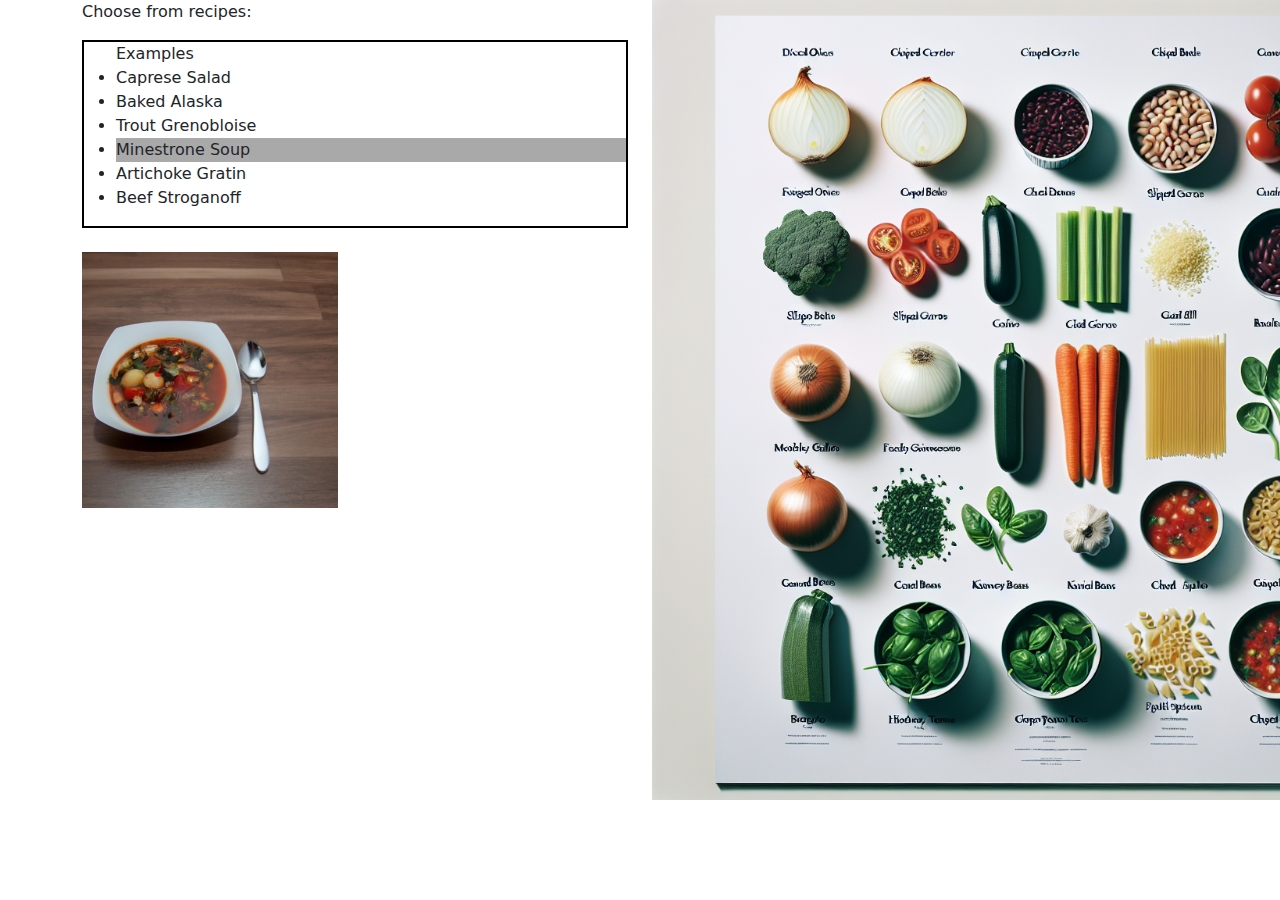
==== index.html @ 284a5312 "added splash page outline" ====
<!DOCTYPE html>
<html lang="en">
<head>
  <meta charset="UTF-8">
  <meta name="viewport" content="width=device-width, initial-scale=1.0">
  <link href="https://cdn.jsdelivr.net/npm/bootstrap@5.3.3/dist/css/bootstrap.min.css" rel="stylesheet" integrity="sha384-QWTKZyjpPEjISv5WaRU9OFeRpok6YctnYmDr5pNlyT2bRjXh0JMhjY6hW+ALEwIH" crossorigin="anonymous">
  <title>Recipe Deconstructor</title>
</head>
<body>
  <div class="container align-items-start">
    <div class="row align-items-start">
      <div class="col-6">
        <p>Choose from recipes:</p>
          <div style="border: solid, 2px,black">
            <ul>Examples
              <li>Caprese Salad</li>
              <li>Baked Alaska</li>
              <li>Trout Grenobloise</li>
              <li style="background-color: darkgray;">Minestrone Soup</li>
              <li>Artichoke Gratin</li>
              <li>Beef Stroganoff</li>
            </ul>
          </div>
          <br>
          <img src="/img/img-CIOKWSDzIWc829oaO7UBqK26.png" alt="">
      </div>
      <div class="col-6">
        <img src="/img/img-1jh6xYtBAFwxPTw5BXm3Z1jm.png" alt="" width="800px;">
      </div>
    </div>
  </div>
  
</body>
</html>
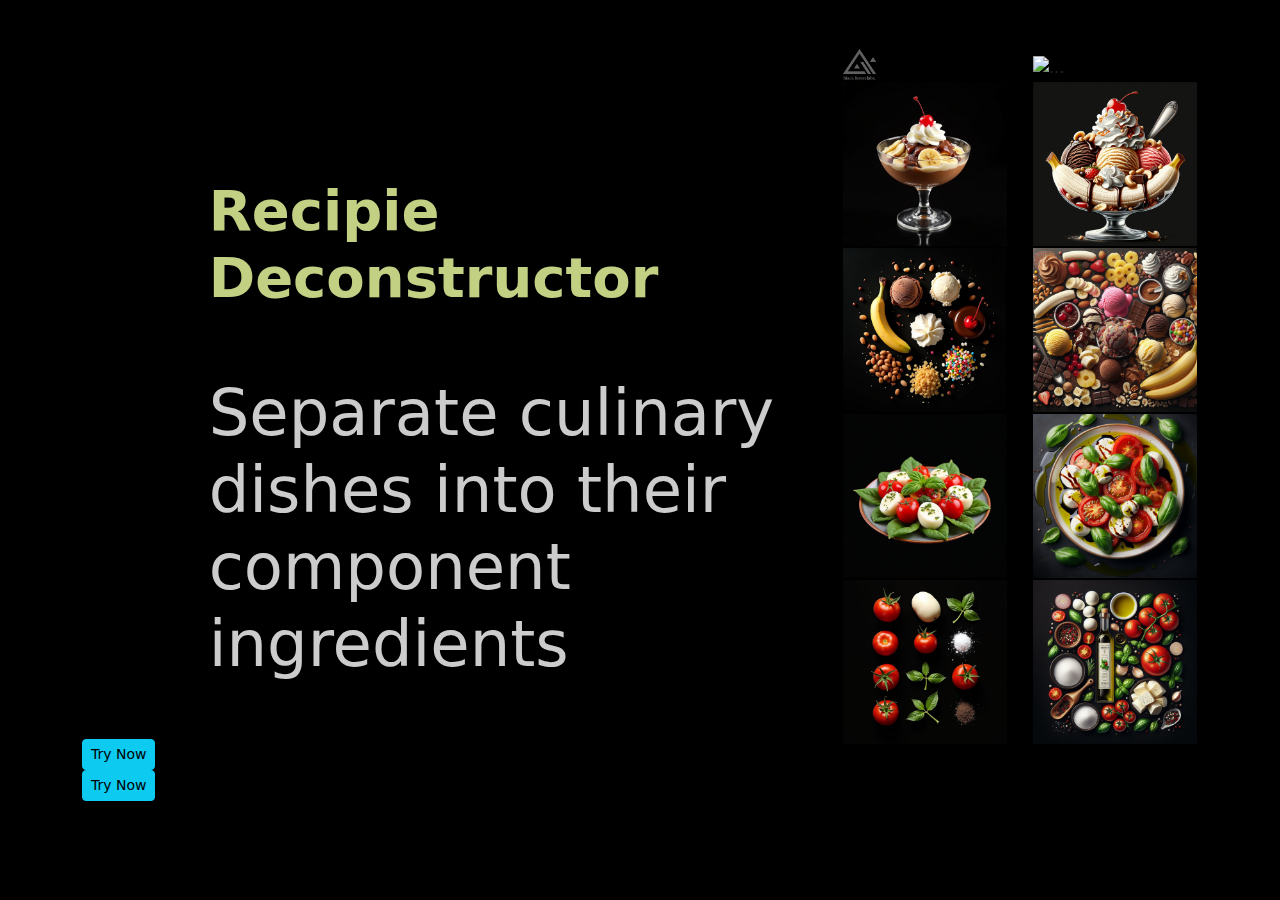
==== commit defc347e: "added splash page" ====
--- a/index.html
+++ b/index.html
@@ -1,34 +1,95 @@
 <!DOCTYPE html>
 <html lang="en">
+
 <head>
   <meta charset="UTF-8">
-  <meta name="viewport" content="width=device-width, initial-scale=1.0">
-  <link href="https://cdn.jsdelivr.net/npm/bootstrap@5.3.3/dist/css/bootstrap.min.css" rel="stylesheet" integrity="sha384-QWTKZyjpPEjISv5WaRU9OFeRpok6YctnYmDr5pNlyT2bRjXh0JMhjY6hW+ALEwIH" crossorigin="anonymous">
-  <title>Recipe Deconstructor</title>
+  <meta name="viewport"
+    content="width=device-width, initial-scale=1.0">
+  <title>Splash Page</title>
+  <link
+    href="https://cdn.jsdelivr.net/npm/bootstrap@5.3.3/dist/css/bootstrap.min.css"
+    rel="stylesheet"
+    integrity="sha384-QWTKZyjpPEjISv5WaRU9OFeRpok6YctnYmDr5pNlyT2bRjXh0JMhjY6hW+ALEwIH"
+    crossorigin="anonymous">
+  <link rel="stylesheet"
+    href="https://cdn.jsdelivr.net/npm/bootstrap-icons@1.11.3/font/bootstrap-icons.min.css">
+  <link rel="stylesheet" href="style.css">
 </head>
-<body>
-  <div class="container align-items-start">
-    <div class="row align-items-start">
-      <div class="col-6">
-        <p>Choose from recipes:</p>
-          <div style="border: solid, 2px,black">
-            <ul>Examples
-              <li>Caprese Salad</li>
-              <li>Baked Alaska</li>
-              <li>Trout Grenobloise</li>
-              <li style="background-color: darkgray;">Minestrone Soup</li>
-              <li>Artichoke Gratin</li>
-              <li>Beef Stroganoff</li>
-            </ul>
-          </div>
-          <br>
-          <img src="/img/img-CIOKWSDzIWc829oaO7UBqK26.png" alt="">
+
+<body style="background-color: rgb(0, 0, 0);">
+  <div class="container mt-5" style="background-color: rgb(0, 0, 0);">
+    <div class="row">
+      <div class="col-8"></div>
+      <div class="col-2  d-flex align-items-end">
+        <div class="card" style="width: 100%; background-color: black; ">
+          <img src="img/blackForestLogoLight.png"  alt="..." style="width: 20%">
+        </div>
       </div>
-      <div class="col-6">
-        <img src="/img/img-1jh6xYtBAFwxPTw5BXm3Z1jm.png" alt="" width="800px;">
+      <div class="col-2 d-flex align-items-end">
+        <div class="card" style="width: 100%; background-color: black;">
+          <img src="img/dallE3Logo.png" alt="..." style="width: 58%">
+        </div>
       </div>
     </div>
+    <div class="row">
+      <div class="col-8 mt-5 justify-content-center">
+        <div class="row mt-5" style="max-height: 20vh;">
+          <div class="col-2"></div>
+          <div class="col-10">
+            <p class="display-4 fw-bold" style="color: #eeffa2d0">Recipie Deconstructor</p>
+          </div>
+        </div>
+        <div class="row justify-content-center mt-5">
+          <div class="col-2"></div>
+          <div class="col-10">
+            <h1 class="display-3" style="color: rgba(255, 255, 255, 0.801)">Separate culinary dishes into their component ingredients<h1>
+          </div>
+        </div>
+        <div class="row mt-5"></div>
+        <div class="row">
+          <div col-6>
+            <button class="btn-info btn btn-sm">Try Now</button>
+          </div>
+          <div col-6>
+            <button class="btn-info btn btn-sm">Try Now</button>
+          </div>
+        </div>
+        <div class="row">
+          
+        </div>
+      </div>
+      <div class="col-2">
+        <div class="card" style="width: 100%; background-color: black; ">
+          <img src="img/bfbsrecipe.png" alt="...">
+        </div>
+        <div class="card" style="width: 100%; background-color: black;">
+          <img src="img/bfbsingredients.png" alt="...">
+        </div>
+        <div class="card" style="width: 100%; background-color: black;">
+          <img src="img/bfcsrecipe.png" alt="...">
+        </div>
+        <div class="card" style="width: 100%; background-color: black;">
+          <img src="img/bfcsingredients.png" alt="...">
+        </div>
+      </div>
+      <div class="col-2">
+        <div class="card" style="width: 100%; background-color: black;">
+          <img src="img/openaibsrecipe.png" alt="...">
+        </div>
+        <div class="card" style="width: 100%; background-color: black;">
+          <img src="img/openaibsingredients.png" alt="...">
+        </div>
+        <div class="card" style="width: 100%; background-color: black;">
+          <img src="img/openaicsrecipe.png" alt="...">
+        </div>
+        <div class="card" style="width: 100%; background-color: black;">
+          <img src="img/openaicsingredients.png" alt="...">
+        </div>
+      </div>
+  
+
+    </div>
   </div>
-  
 </body>
+
 </html>--- a/style.css
+++ b/style.css
@@ -0,0 +1,15 @@
+/* * {
+  border: solid, 1px, rgb(255, 255, 255);
+} */
+
+/* .col {
+  border: solid, 1px, black;
+}
+div {
+  border: solid, 1px, rgb(0, 0, 0);
+}
+ */
+
+.borderImage {
+  border: solid, 3px, black;
+}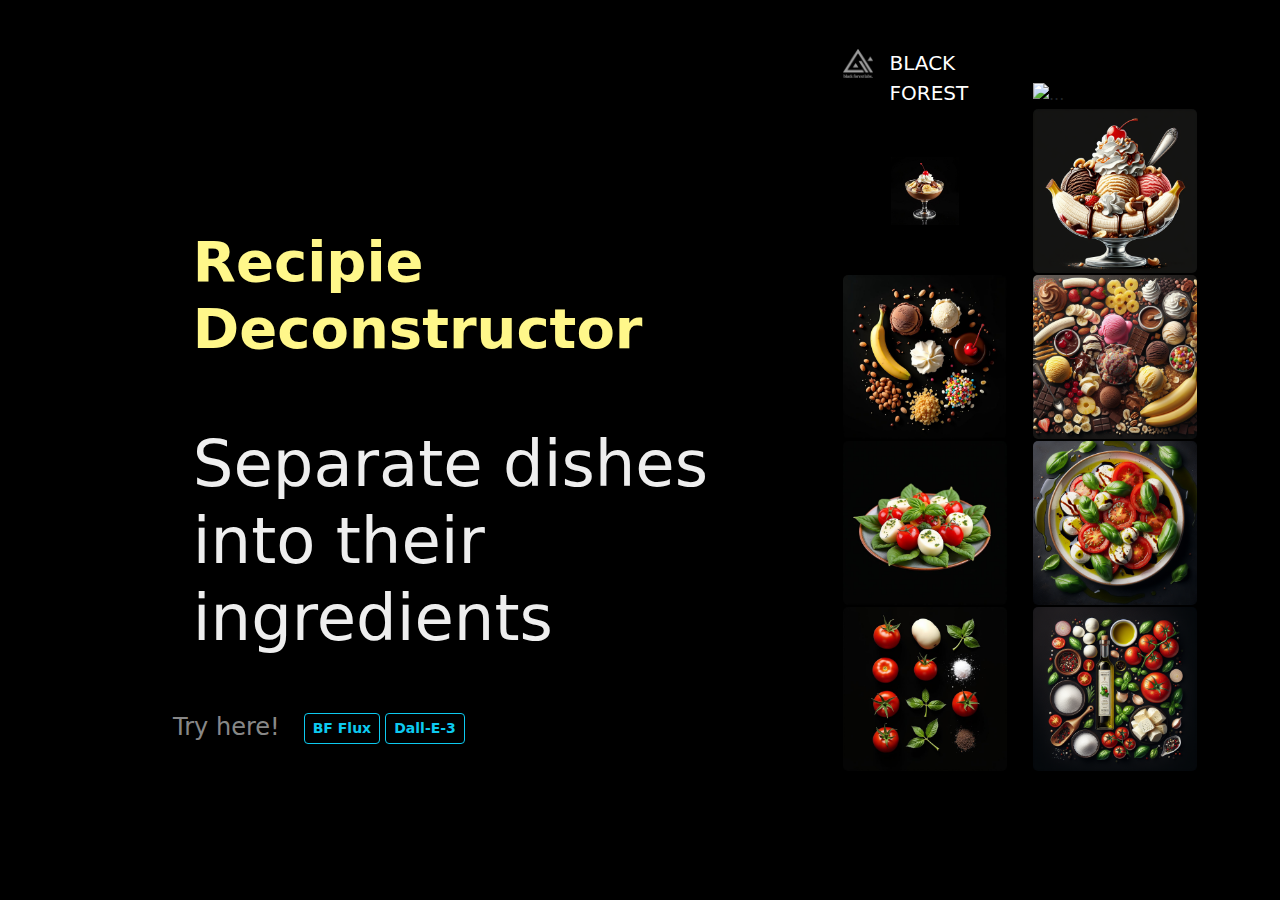
==== commit 609d71f5: "fixed minor design issue" ====
--- a/index.html
+++ b/index.html
@@ -20,9 +20,16 @@
   <div class="container mt-5" style="background-color: rgb(0, 0, 0);">
     <div class="row">
       <div class="col-8"></div>
-      <div class="col-2  d-flex align-items-end">
-        <div class="card" style="width: 100%; background-color: black; ">
-          <img src="img/blackForestLogoLight.png"  alt="..." style="width: 20%">
+      <div class="col-2  d-flex align-items-start">
+        <div class="row">
+          <div class="col-3">
+            <div class="card" style="width: 100%; background-color: black;">
+              <img src="img/logo-with-text_more-1024x970.png"  alt="..." style="width: 140%">
+            </div>
+          </div>
+          <div class="col-9 d-flex align-items-center">
+            <div style="color: white; font-size: 125%;">BLACK FOREST</div>
+          </div>
         </div>
       </div>
       <div class="col-2 d-flex align-items-end">
@@ -30,66 +37,66 @@
           <img src="img/dallE3Logo.png" alt="..." style="width: 58%">
         </div>
       </div>
-    </div>
+    </div> 
     <div class="row">
-      <div class="col-8 mt-5 justify-content-center">
+      <div class="col-7 mt-5 justify-content-center">
         <div class="row mt-5" style="max-height: 20vh;">
           <div class="col-2"></div>
-          <div class="col-10">
-            <p class="display-4 fw-bold" style="color: #eeffa2d0">Recipie Deconstructor</p>
+          <div class="col-10 mt-4">
+            <p class="display-4 fw-bold" style="color: #fff78a">Recipie Deconstructor</p>
           </div>
         </div>
         <div class="row justify-content-center mt-5">
           <div class="col-2"></div>
           <div class="col-10">
-            <h1 class="display-3" style="color: rgba(255, 255, 255, 0.801)">Separate culinary dishes into their component ingredients<h1>
+            <h1 class="display-3" style="color: rgb(238, 238, 238)">Separate dishes into their ingredients<h1>
           </div>
         </div>
         <div class="row mt-5"></div>
         <div class="row">
-          <div col-6>
-            <button class="btn-info btn btn-sm">Try Now</button>
+          <div class="col-4 d-flex justify-content-end">
+            <h4 style="color:rgba(255, 255, 255, 0.548)">Try here!</h4>
           </div>
-          <div col-6>
-            <button class="btn-info btn btn-sm">Try Now</button>
+          <div class="col-4">
+            <a href="blackForestApi.html" type="button" class="btn-outline-info btn btn-sm" style="font-weight: bold;">
+                BF Flux
+            </a>
+            <a href="openAIApi.html" type="button" class="btn-outline-info btn btn-sm" style="font-weight: bold;">
+                Dall-E-3
+            </a>
           </div>
         </div>
-        <div class="row">
-          
-        </div>
       </div>
+      <div class="col-1"></div>
       <div class="col-2">
         <div class="card" style="width: 100%; background-color: black; ">
-          <img src="img/bfbsrecipe.png" alt="...">
+          <img src="img/bfbsrecipe.png" class="card-img p-5" alt="...">
         </div>
         <div class="card" style="width: 100%; background-color: black;">
-          <img src="img/bfbsingredients.png" alt="...">
+          <img src="img/bfbsingredients.png" class="card-img" alt="...">
         </div>
         <div class="card" style="width: 100%; background-color: black;">
-          <img src="img/bfcsrecipe.png" alt="...">
+          <img src="img/bfcsrecipe.png" class="card-img" alt="...">
         </div>
         <div class="card" style="width: 100%; background-color: black;">
-          <img src="img/bfcsingredients.png" alt="...">
+          <img src="img/bfcsingredients.png" class="card-img" alt="...">
         </div>
       </div>
       <div class="col-2">
         <div class="card" style="width: 100%; background-color: black;">
-          <img src="img/openaibsrecipe.png" alt="...">
+          <img src="img/openaibsrecipe.png" class="card-img" alt="...">
         </div>
         <div class="card" style="width: 100%; background-color: black;">
-          <img src="img/openaibsingredients.png" alt="...">
+          <img src="img/openaibsingredients.png" class="card-img" alt="...">
         </div>
         <div class="card" style="width: 100%; background-color: black;">
-          <img src="img/openaicsrecipe.png" alt="...">
+          <img src="img/openaicsrecipe.png" class="card-img" alt="...">
         </div>
         <div class="card" style="width: 100%; background-color: black;">
-          <img src="img/openaicsingredients.png" alt="...">
+          <img src="img/openaicsingredients.png" class="card-img" alt="...">
         </div>
       </div>
-  
-
     </div>
   </div>
 </body>
-
 </html>--- a/style.css
+++ b/style.css
@@ -1,8 +1,8 @@
 /* * {
   border: solid, 1px, rgb(255, 255, 255);
-} */
+}
 
-/* .col {
+.col {
   border: solid, 1px, black;
 }
 div {
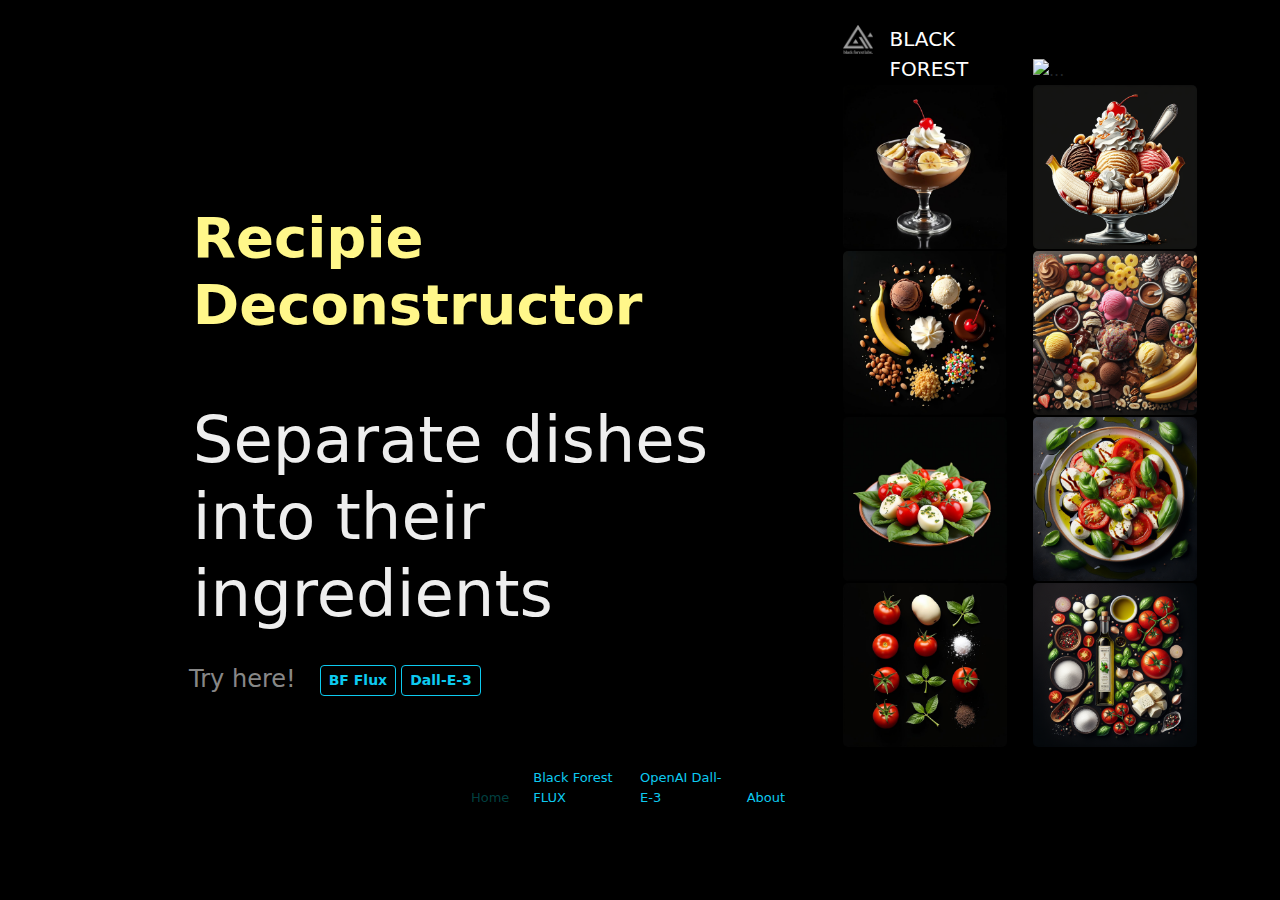
==== commit 5915088e: "fixed footer sizing" ====
--- a/index.html
+++ b/index.html
@@ -17,10 +17,10 @@
 </head>
 
 <body style="background-color: rgb(0, 0, 0);">
-  <div class="container mt-5" style="background-color: rgb(0, 0, 0);">
+  <div class="container mt-4" style="background-color: rgb(0, 0, 0);">
     <div class="row">
       <div class="col-8"></div>
-      <div class="col-2  d-flex align-items-start">
+      <div class="col-2 d-flex align-items-start">
         <div class="row">
           <div class="col-3">
             <div class="card" style="width: 100%; background-color: black;">
@@ -52,9 +52,9 @@
             <h1 class="display-3" style="color: rgb(238, 238, 238)">Separate dishes into their ingredients<h1>
           </div>
         </div>
-        <div class="row mt-5"></div>
+        <div class="row mt-4"></div>
         <div class="row">
-          <div class="col-4 d-flex justify-content-end">
+          <div class="col-4 d-flex justify-content-end ms-3">
             <h4 style="color:rgba(255, 255, 255, 0.548)">Try here!</h4>
           </div>
           <div class="col-4">
@@ -70,7 +70,7 @@
       <div class="col-1"></div>
       <div class="col-2">
         <div class="card" style="width: 100%; background-color: black; ">
-          <img src="img/bfbsrecipe.png" class="card-img p-5" alt="...">
+          <img src="img/bfbsrecipe.png" class="card-img" alt="...">
         </div>
         <div class="card" style="width: 100%; background-color: black;">
           <img src="img/bfbsingredients.png" class="card-img" alt="...">
@@ -98,5 +98,28 @@
       </div>
     </div>
   </div>
+  <footer>
+    <div style="height: 4px;"></div>
+    <div class="row w-100 mt-3 d-flex justify-content-center" style="color:#fff78af5">
+      <div class="col-4"></div>
+      <div class="col-4">
+        <div class="row align-items-end d-flex">
+          <div class="col-3 d-flex justify-content-end align-items-end">
+            <a href="index.html" style="font-size: 13px; color:#00ffff42" class="link-underline-opacity-0 link-underline">Home</a> 
+          </div>
+          <div class="col-3 d-flex justify-content-center align-items-end">
+            <a href="blackForestApi.html" style="font-size: 13px;" class="link-underline-opacity-0 link-underline text-info">Black Forest FLUX</a> 
+          </div>
+          <div class="col-3 d-flex justify-content-center align-items-end">
+            <a href="openAIApi.html" style="font-size: 13px;" class="link-underline-opacity-0 link-underline text-info">OpenAI Dall-E-3</a>
+          </div>
+          <div class="col-3 d-flex justify-content-start align-items-end">
+            <a href="about.html" style="font-size: 13px;" class="link-underline-opacity-0 link-underline text-info">About</a>
+          </div>
+        </div>
+      </div>
+      <div class="col-4"></div>
+    </div>
+  </footer>
 </body>
 </html>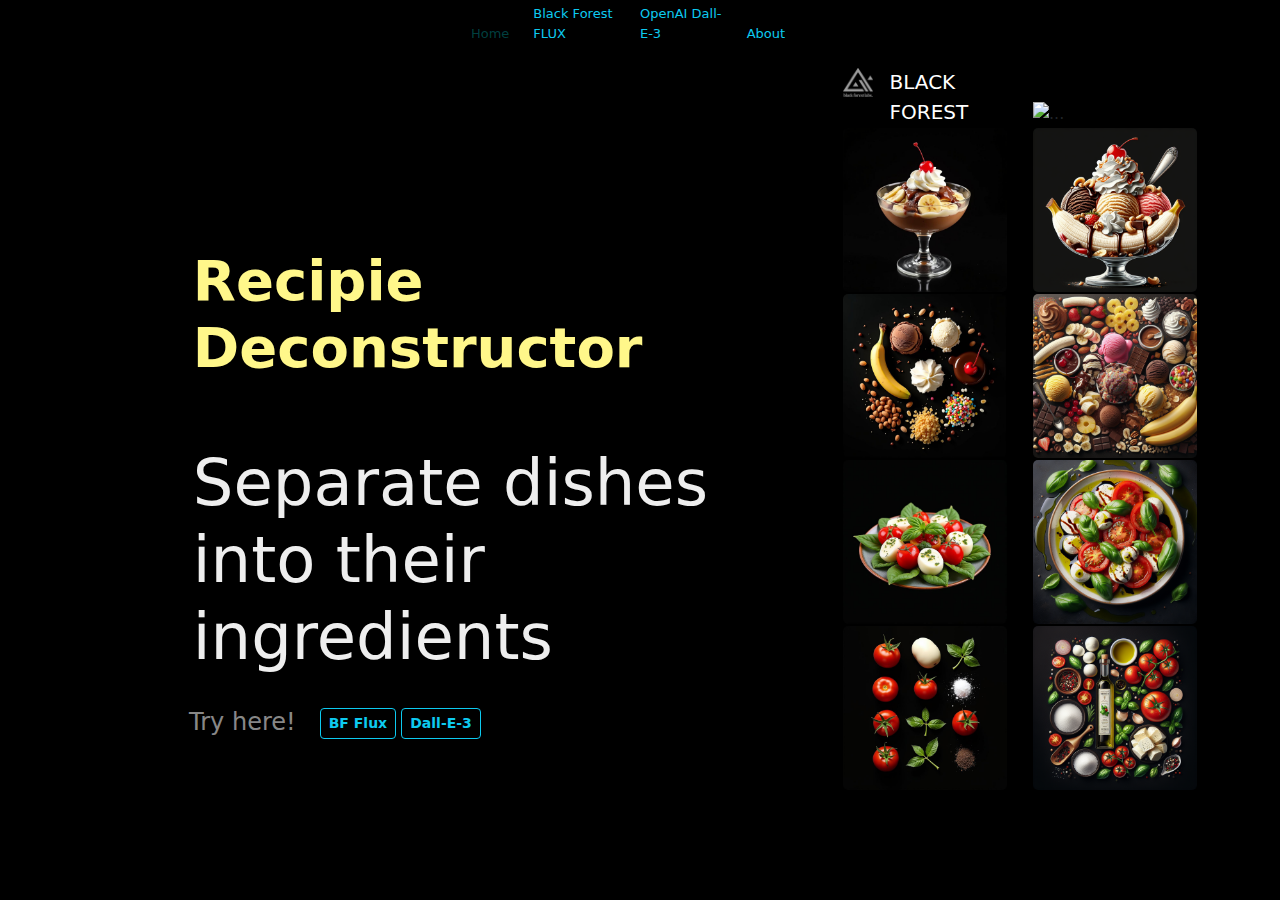
==== commit 604c4118: "Merge pull request #10 from anyoneout/test" ====
--- a/index.html
+++ b/index.html
@@ -17,6 +17,28 @@
 </head>
 
 <body style="background-color: rgb(0, 0, 0);">
+  <div class="row mt-1">
+    <div class="row w-100">
+      <div class="col-4"></div>
+      <div class="col-4">
+        <div class="row align-items-end d-flex">
+          <div class="col-3 d-flex justify-content-end align-items-end">
+            <a href="index.html" style="font-size: 13px; color:#00ffff42" class="link-underline-opacity-0 link-underline">Home</a> 
+          </div>
+          <div class="col-3 d-flex justify-content-center align-items-end">
+            <a href="blackForestApi.html" style="font-size: 13px;" class="link-underline-opacity-0 link-underline text-info">Black Forest FLUX</a> 
+          </div>
+          <div class="col-3 d-flex justify-content-center align-items-end">
+            <a href="openAIApi.html" style="font-size: 13px;" class="link-underline-opacity-0 link-underline text-info">OpenAI Dall-E-3</a>
+          </div>
+          <div class="col-3 d-flex justify-content-start align-items-end">
+            <a href="about.html" style="font-size: 13px;" class="link-underline-opacity-0 link-underline text-info">About</a>
+          </div>
+        </div>
+      </div>
+      <div class="col-4"></div>
+    </div>
+  </div>
   <div class="container mt-4" style="background-color: rgb(0, 0, 0);">
     <div class="row">
       <div class="col-8"></div>
@@ -98,28 +120,5 @@
       </div>
     </div>
   </div>
-  <footer>
-    <div style="height: 4px;"></div>
-    <div class="row w-100 mt-3 d-flex justify-content-center" style="color:#fff78af5">
-      <div class="col-4"></div>
-      <div class="col-4">
-        <div class="row align-items-end d-flex">
-          <div class="col-3 d-flex justify-content-end align-items-end">
-            <a href="index.html" style="font-size: 13px; color:#00ffff42" class="link-underline-opacity-0 link-underline">Home</a> 
-          </div>
-          <div class="col-3 d-flex justify-content-center align-items-end">
-            <a href="blackForestApi.html" style="font-size: 13px;" class="link-underline-opacity-0 link-underline text-info">Black Forest FLUX</a> 
-          </div>
-          <div class="col-3 d-flex justify-content-center align-items-end">
-            <a href="openAIApi.html" style="font-size: 13px;" class="link-underline-opacity-0 link-underline text-info">OpenAI Dall-E-3</a>
-          </div>
-          <div class="col-3 d-flex justify-content-start align-items-end">
-            <a href="about.html" style="font-size: 13px;" class="link-underline-opacity-0 link-underline text-info">About</a>
-          </div>
-        </div>
-      </div>
-      <div class="col-4"></div>
-    </div>
-  </footer>
 </body>
 </html>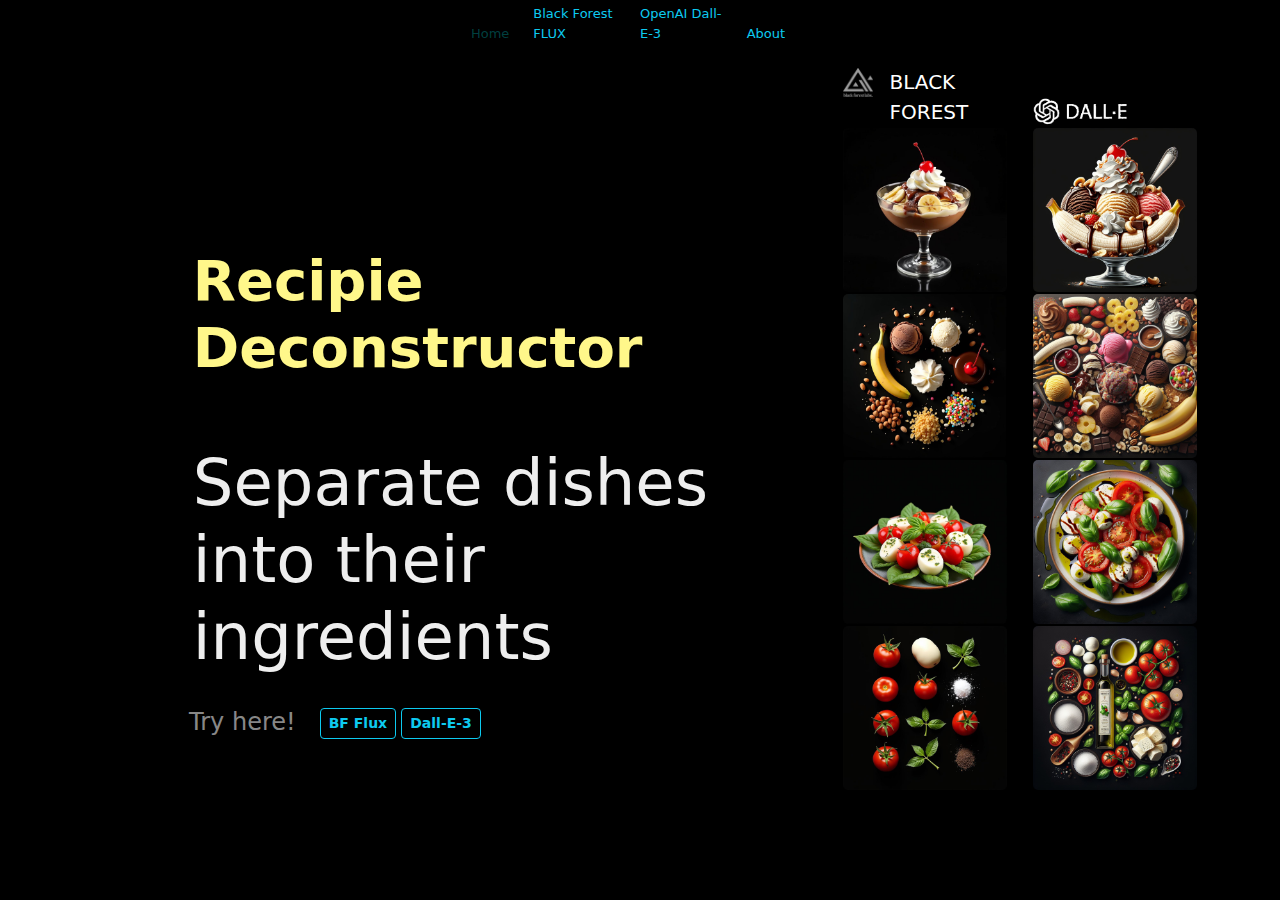
==== commit f589bdc0: "Merge pull request #12 from anyoneout/test" ====
--- a/index.html
+++ b/index.html
@@ -46,7 +46,7 @@
         <div class="row">
           <div class="col-3">
             <div class="card" style="width: 100%; background-color: black;">
-              <img src="img/logo-with-text_more-1024x970.png"  alt="..." style="width: 140%">
+              <img src="img/bFFLogo.jpg"  alt="..." style="width: 140%">
             </div>
           </div>
           <div class="col-9 d-flex align-items-center">
@@ -56,7 +56,7 @@
       </div>
       <div class="col-2 d-flex align-items-end">
         <div class="card" style="width: 100%; background-color: black;">
-          <img src="img/dallE3Logo.png" alt="..." style="width: 58%">
+          <img src="img/dallE3Logo.jpg" alt="..." style="width: 58%">
         </div>
       </div>
     </div> 
@@ -92,30 +92,30 @@
       <div class="col-1"></div>
       <div class="col-2">
         <div class="card" style="width: 100%; background-color: black; ">
-          <img src="img/bfbsrecipe.png" class="card-img" alt="...">
+          <img src="img/bfbsrecipe.jpg" class="card-img" alt="...">
         </div>
         <div class="card" style="width: 100%; background-color: black;">
-          <img src="img/bfbsingredients.png" class="card-img" alt="...">
+          <img src="img/bfbsingredients.jpg" class="card-img" alt="...">
         </div>
         <div class="card" style="width: 100%; background-color: black;">
-          <img src="img/bfcsrecipe.png" class="card-img" alt="...">
+          <img src="img/bfcsrecipe.jpg" class="card-img" alt="...">
         </div>
         <div class="card" style="width: 100%; background-color: black;">
-          <img src="img/bfcsingredients.png" class="card-img" alt="...">
+          <img src="img/bfcsingredients.jpg" class="card-img" alt="...">
         </div>
       </div>
       <div class="col-2">
         <div class="card" style="width: 100%; background-color: black;">
-          <img src="img/openaibsrecipe.png" class="card-img" alt="...">
+          <img src="img/openaibsrecipe.jpg" class="card-img" alt="...">
         </div>
         <div class="card" style="width: 100%; background-color: black;">
-          <img src="img/openaibsingredients.png" class="card-img" alt="...">
+          <img src="img/openaibsingredients.jpg" class="card-img" alt="...">
         </div>
         <div class="card" style="width: 100%; background-color: black;">
-          <img src="img/openaicsrecipe.png" class="card-img" alt="...">
+          <img src="img/openaicsrecipe.jpg" class="card-img" alt="...">
         </div>
         <div class="card" style="width: 100%; background-color: black;">
-          <img src="img/openaicsingredients.png" class="card-img" alt="...">
+          <img src="img/openaicsingredients.jpg" class="card-img" alt="...">
         </div>
       </div>
     </div>
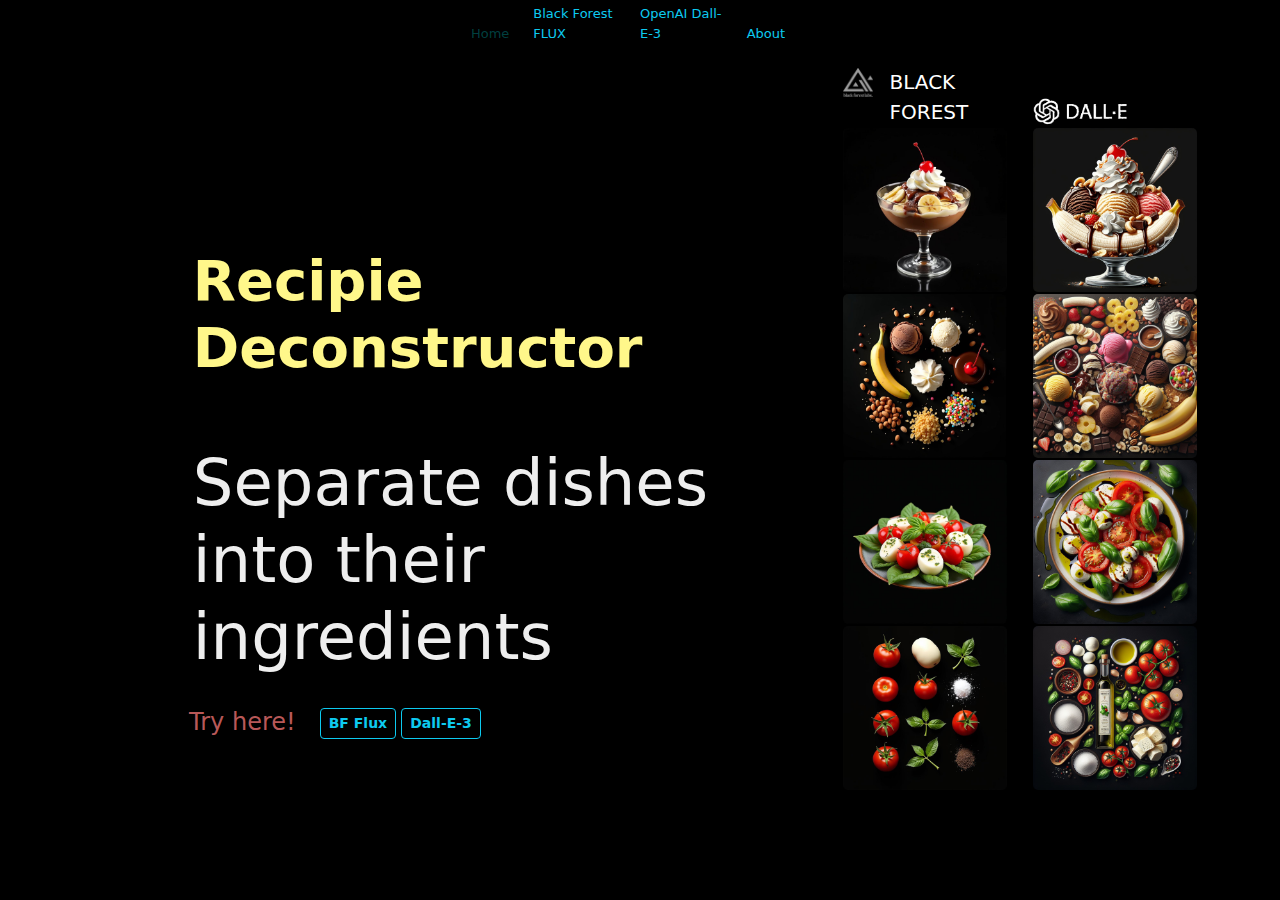
==== commit 792b892c: "minor color correction" ====
--- a/index.html
+++ b/index.html
@@ -77,7 +77,7 @@
         <div class="row mt-4"></div>
         <div class="row">
           <div class="col-4 d-flex justify-content-end ms-3">
-            <h4 style="color:rgba(255, 255, 255, 0.548)">Try here!</h4>
+            <h4 style="color:rgba(204, 98, 98, 0.925)">Try here!</h4>
           </div>
           <div class="col-4">
             <a href="blackForestApi.html" type="button" class="btn-outline-info btn btn-sm" style="font-weight: bold;">
